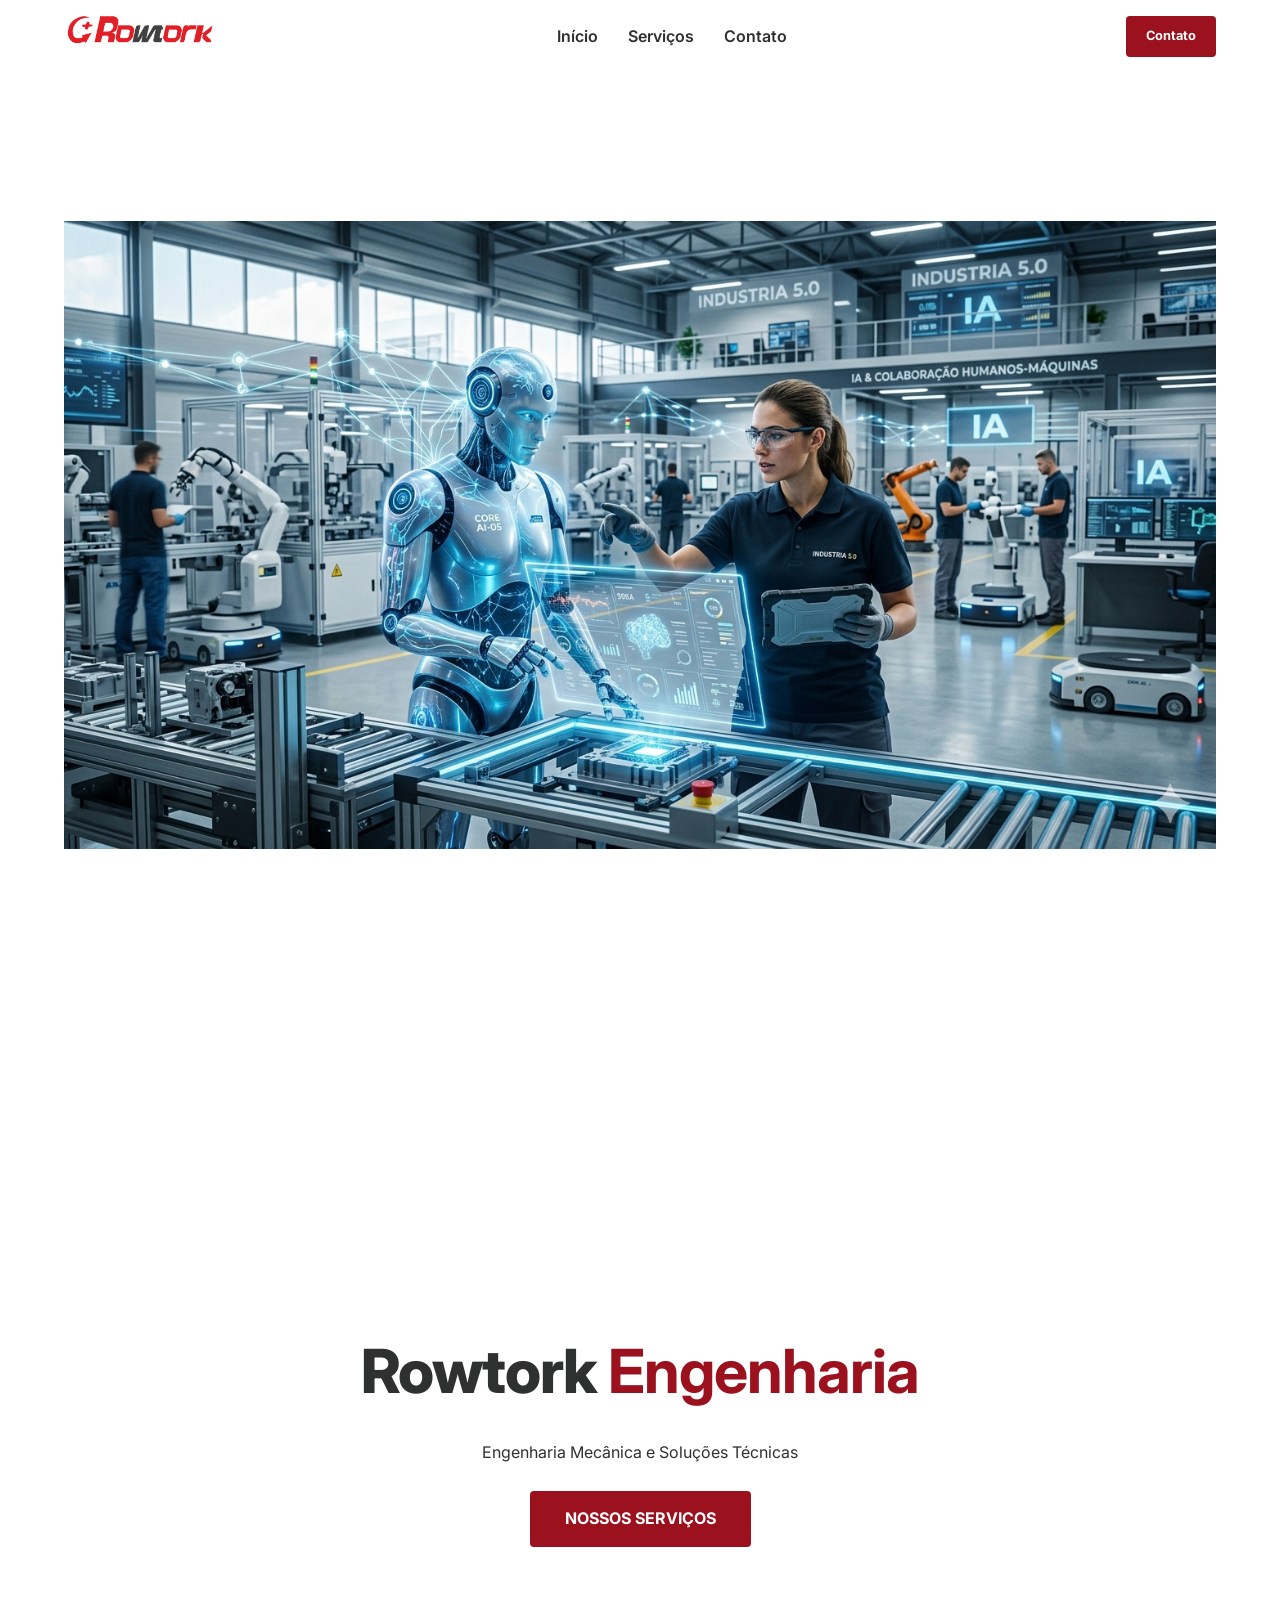
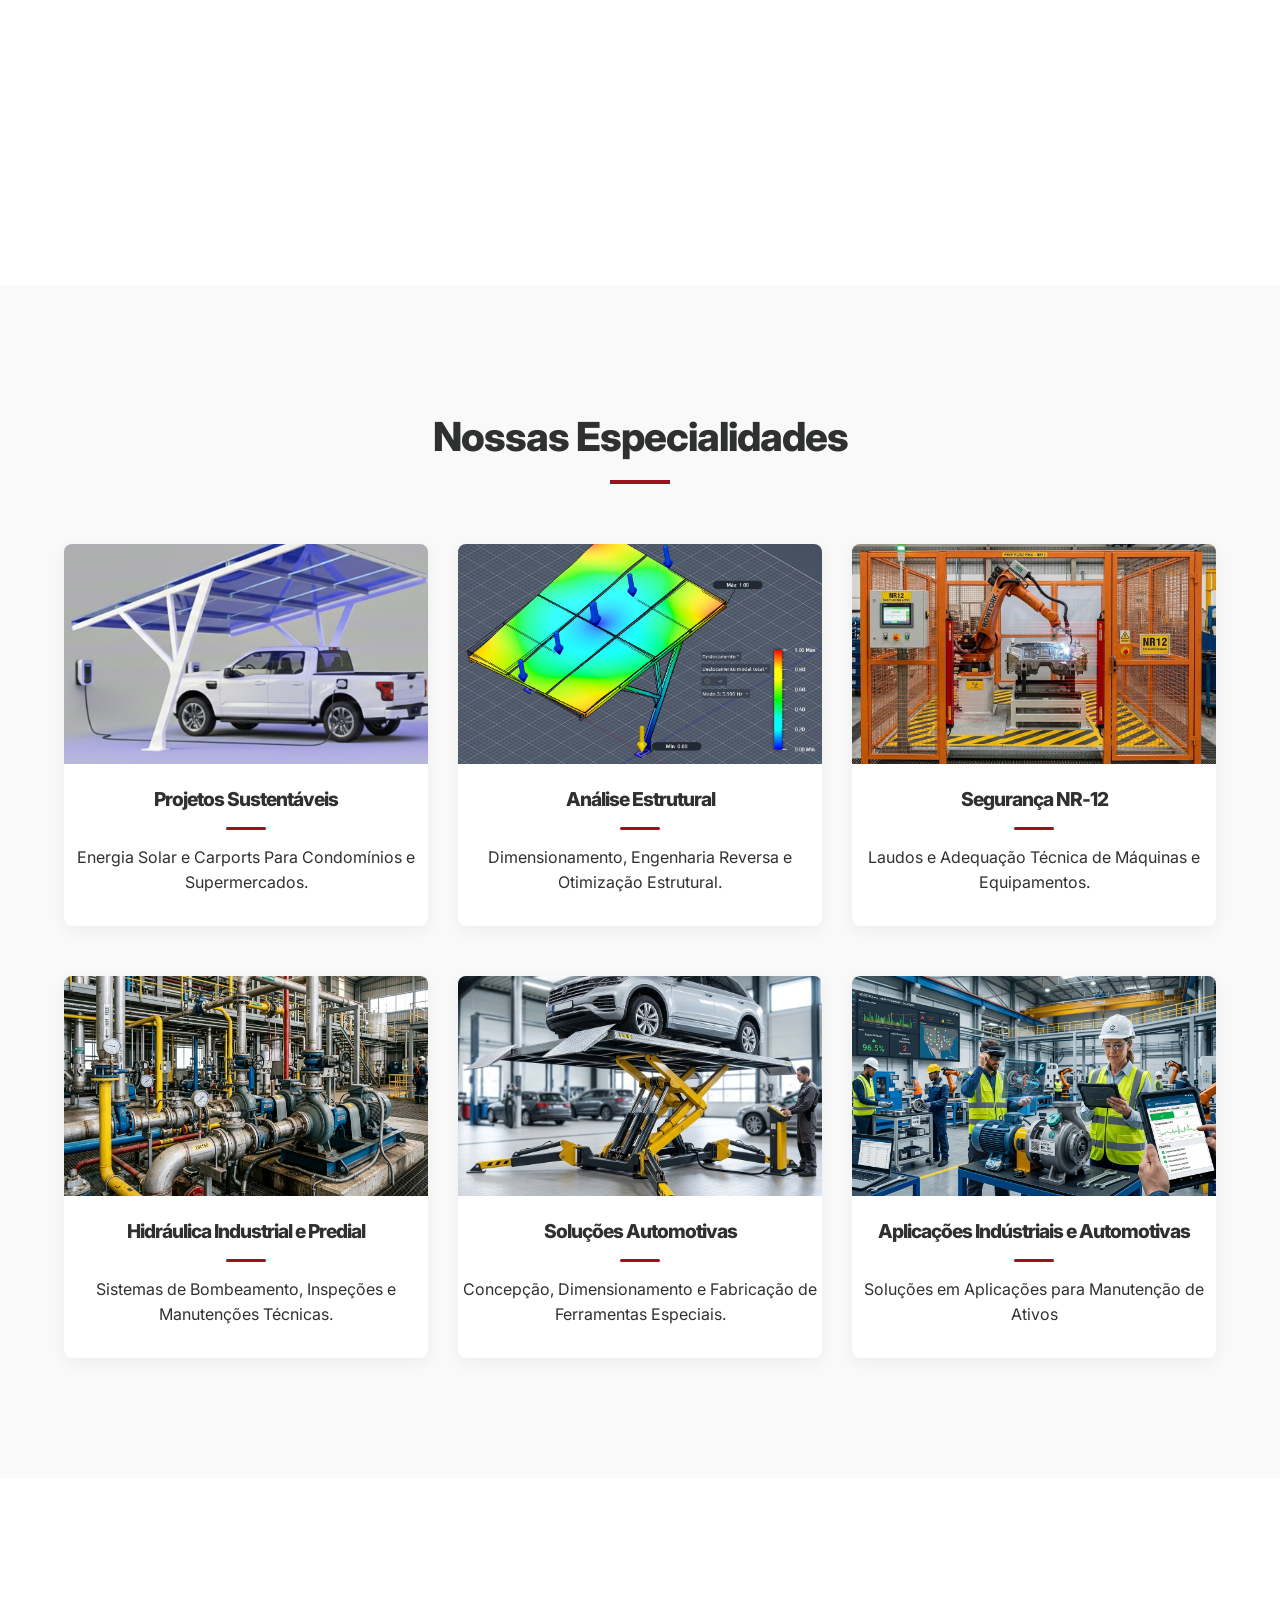
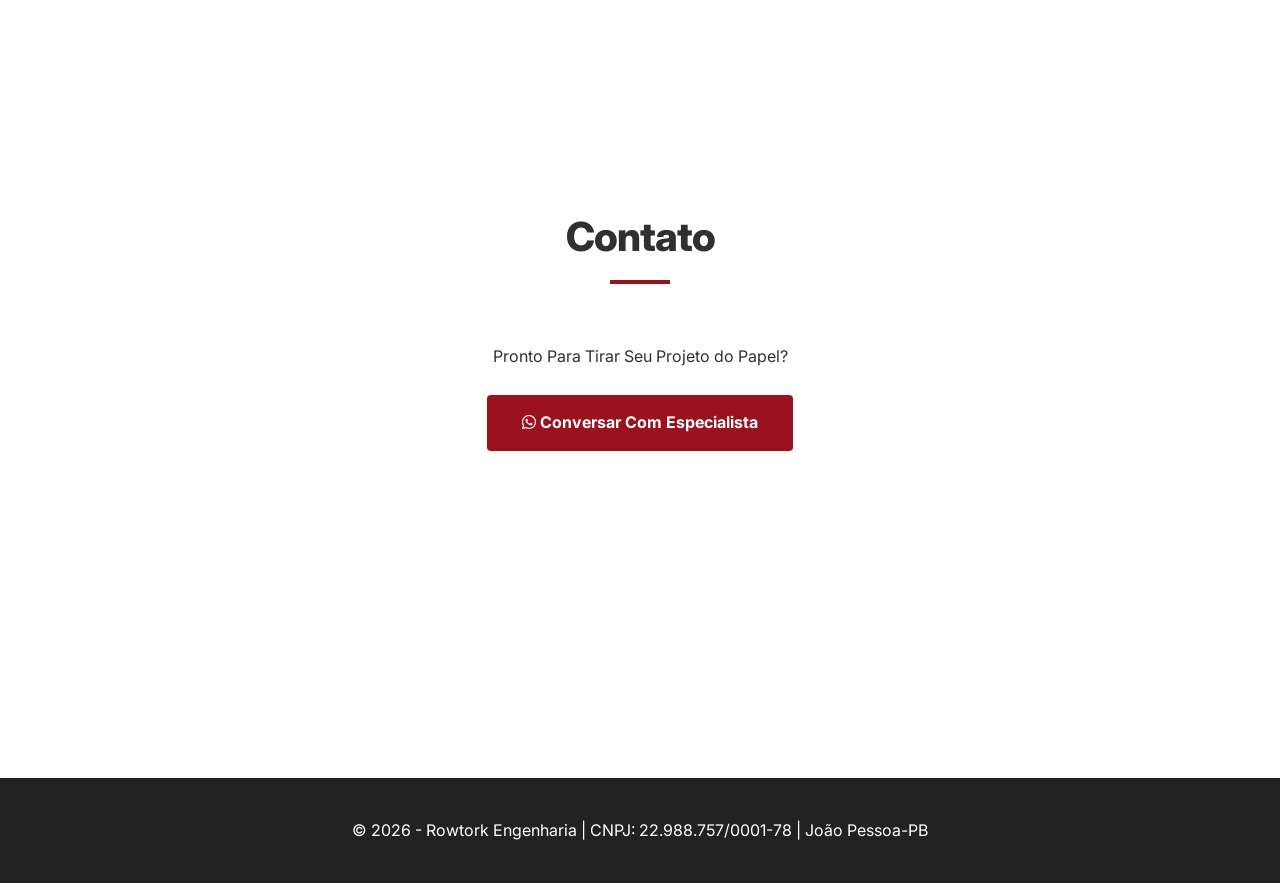
==== index.html @ f12822f6 "ajuste do hidraulica" ====
<!DOCTYPE html>
<html lang="pt-br">

<head>
    <meta charset="UTF-8">
    <meta name="viewport" content="width=device-width, initial-scale=1.0">

    <title>ROWTORK | Engenharia Mecânica em João Pessoa</title>
    <meta name="description"
        content="Consultoria e Projetos de Engenharia Mecânica em João Pessoa. Especialistas em NR-12, Sistemas Fotovoltaicos, Análise Estrutural e soluções automotivas.">

    <link rel="stylesheet" href="https://cdnjs.cloudflare.com/ajax/libs/font-awesome/6.5.1/css/all.min.css">
    <link rel="preconnect" href="https://fonts.googleapis.com">
    <link rel="preconnect" href="https://fonts.gstatic.com" crossorigin>
    <link href="https://fonts.googleapis.com/css2?family=Inter:wght@400;700;800&display=swap" rel="stylesheet">

    <link rel="stylesheet" href="css/style.css">
</head>

<body>

    <header>
        <nav id="navbar">
            <a href="#home">
                <img src="img/logo-rowtork.jpg" alt="Rowtork Engenharia" class="logo-img">
            </a>
            <ul class="nav-links">
                <li><a href="#home">Início</a></li>
                <li><a href="#servicos">Serviços</a></li>
                <li><a href="#contato">Contato</a></li>
            </ul>
            <a href="#contato" class="btn-principal" style="padding: 10px 20px; font-size: 0.8rem;">Contato</a>
        </nav>
    </header>

    <section class="banner-principal">
        <img src="img/banner-engenharia.jpg" alt="Equipe de Engenharia Mecânica Rowtork trabalhando em campo"
            class="banner-img">
    </section>

    <main>
        <section id="home" class="hero">
            <h1>Rowtork <b>Engenharia</b></h1>
            <p>Engenharia Mecânica e Soluções Técnicas</p>
            <br>
            <a href="#servicos" class="btn-principal">NOSSOS SERVIÇOS</a>
        </section>

        <section id="servicos">
            <div class="section-title">
                <h2>Nossas Especialidades</h2>
            </div>

            <div class="services-grid">
                <div class="servico-item">
                    <div class="servico-img-container">
                        <img src="img/Projetos-Foto-Voltaicos.jpg" alt="Projetos Fotovoltaicos" class="servico-thumb">
                    </div>
                    <h3>Projetos Sustentáveis</h3>
                    <p>Energia Solar e Carports Para Condomínios e Supermercados.</p>
                </div>

                <div class="servico-item">
                    <div class="servico-img-container">
                        <img src="img/analise-estrutural.jpg" alt="Análise Estrutural" class="servico-thumb">
                    </div>
                    <h3>Análise Estrutural</h3>
                    <p>Dimensionamento, Engenharia Reversa e Otimização Estrutural.</p>
                </div>

                <div class="servico-item">
                    <div class="servico-img-container">
                        <img src="img/NR12.jpg" alt="NR-12" class="servico-thumb">
                    </div>
                    <h3>Segurança NR-12</h3>
                    <p>Laudos e Adequação Técnica de Máquinas e Equipamentos.</p>
                </div>

                <div class="servico-item">
                    <div class="servico-img-container">
                        <img src="img/Hidraulica.jpg" alt="Hidráulica" class="servico-thumb">
                    </div>
                    <h3>Hidráulica Industrial e Predial</h3>
                    <p>Sistemas de Bombeamento, Inspeções e Manutenções Técnicas.</p>
                </div>

                <div class="servico-item">
                    <div class="servico-img-container">
                        <img src="img/Solucoes-automotivas.jpg" alt="Soluções Automotivas" class="servico-thumb">
                    </div>
                    <h3>Soluções Automotivas</h3>
                    <p>Concepção, Dimensionamento e Fabricação de Ferramentas Especiais.</p>
                </div>

                <div class="servico-item">
                    <div class="servico-img-container">
                        <img src="img/aplicacoes.png" alt="Aplicações Industriais e Automotivas" class="servico-thumb">
                    </div>
                    <h3>Aplicações Indústriais e Automotivas</h3>
                    <p>Soluções em Aplicações para Manutenção de Ativos</p>
                </div>
            </div>
        </section>

        <section id="contato">
            <div class="section-title">
                <h2>Contato</h2>
            </div>
            <p>Pronto Para Tirar Seu Projeto do Papel?</p>
            <br>
            <a href="https://wa.me/5583999385040" target="_blank" class="btn-principal" id="btn-whatsapp">
                <i class="fab fa-whatsapp"></i> Conversar Com Especialista
            </a>
            <p id="msg-redirecionando"
                style="display: none; margin-top: 15px; color: var(--vermelho-rubro); font-weight: 600;">
                <i class="fas fa-spinner fa-spin"></i> Conectando ao suporte técnico da Rowtork...
            </p>
        </section>
    </main>

    <footer style="padding: 40px; text-align: center; background: #222; color: #fff;">
        <p>&copy; 2026 - Rowtork Engenharia | CNPJ: 22.988.757/0001-78 | João Pessoa-PB</p>
    </footer>

    <script src="js/script.js"></script>

</body>

</html>
---- css/style.css ----
/* ============================================================
   ROWTORK ENGENHARIA - DESIGN SYSTEM & ESTRUTURA
   ============================================================ */

:root {
    --branco: #FFFFFF;
    --cinza-chumbo: #2F3131;
    /* Texto principal */
    --vermelho-rubro: #9B111E;
    /* Marca e Destaques */
    --cinza-claro: #F9F9F9;
    /* Fundos secundários */
    --transicao: 0.3s ease;
    /* Transição padrão */
    --transicao-premium: transform 0.8s cubic-bezier(0.2, 1, 0.3, 1);
}

/* ============================================================
   RESET E CONFIGURAÇÕES GERAIS
   ============================================================ */
* {
    margin: 0;
    padding: 0;
    box-sizing: border-box;
    font-family: 'Inter', sans-serif;
}

html {
    scroll-behavior: smooth;
    overflow-x: hidden;
}

body {
    background-color: var(--branco);
    color: var(--cinza-chumbo);
    line-height: 1.6;
}

h1,
h2,
h3 {
    font-weight: 800;
    letter-spacing: -1px;
}

/* ============================================================
   NAVEGAÇÃO (HEADER)
   ============================================================ */
header {
    background-color: var(--branco);
    padding: 10px 5%;
    position: fixed;
    width: 100%;
    top: 0;
    left: 0;
    z-index: 1000;
    box-shadow: 0 2px 10px rgba(0, 0, 0, 0.1);
}

#navbar {
    display: flex;
    justify-content: space-between;
    align-items: center;
    max-width: 1200px;
    margin: 0 auto;
}

.logo-img {
    height: 45px;
    width: auto;
    animation: fadeIn 2.5s ease;
}

.nav-links {
    list-style: none;
    display: flex;
    gap: 30px;
}

.nav-links a {
    text-decoration: none;
    color: var(--cinza-chumbo);
    font-weight: 600;
    transition: var(--transicao);
}

.nav-links a:hover {
    color: var(--vermelho-rubro);
}

/* ============================================================
   BANNER PRINCIPAL & HERO
   ============================================================ */
.banner-principal {
    width: 100%;
    margin-top: 85px;
    display: flex;
    overflow: hidden;
    /* No mobile, forçamos uma altura fixa para preencher a tela */
    height: 350px;
}

.banner-img {
    width: 100%;
    height: 100%;
    display: block;
    /* O 'cover' faz a imagem preencher tudo, cortando as sobras */
    object-fit: cover;
    /* Ajusta o foco para o centro da imagem */
    object-position: center;
}

/* Ajuste para telas maiores (Desktop) */
@media (min-width: 1024px) {
    .banner-principal {
        height: auto;
        /* No PC ela volta ao normal */
    }
}

section {
    padding: 120px 5%;
    min-height: 100vh;
    display: flex;
    flex-direction: column;
    justify-content: center;
    align-items: center;
    scroll-margin-top: 80px;
}

.hero {
    text-align: center;
    background: linear-gradient(rgba(255, 255, 255, 0.8), rgba(255, 255, 255, 0.8)), url('../img/fundo-tecnico.jpg');
    background-size: cover;
    background-position: center;
}

.hero h1 {
    font-size: 3.8rem;
    margin-bottom: 20px;
}

.hero h1 b {
    color: var(--vermelho-rubro);
}

/* ============================================================
   SEÇÃO DE SERVIÇOS & CARDS
   ============================================================ */
#servicos {
    background-color: var(--cinza-claro);
}

.section-title {
    text-align: center;
    margin-bottom: 60px;
}

.section-title h2 {
    font-size: 2.5rem;
    position: relative;
    padding-bottom: 15px;
}

.section-title h2::after {
    content: '';
    position: absolute;
    bottom: 0;
    left: 50%;
    transform: translateX(-50%);
    width: 60px;
    height: 4px;
    background-color: var(--vermelho-rubro);
}

.services-grid {
    display: grid;
    grid-template-columns: repeat(3, 1fr);
    gap: 50px 30px;
    max-width: 1200px;
    width: 100%;
}

/* Card de Serviço */
.servico-item {
    background: var(--branco);
    padding-bottom: 30px;
    border-radius: 8px;
    overflow: hidden;
    display: flex;
    flex-direction: column;
    align-items: center;
    text-align: center;
    box-shadow: 0 4px 15px rgba(0, 0, 0, 0.05);
    transition: var(--transicao);
}

.servico-item:hover {
    transform: translateY(-10px);
}

/* Container da Imagem com Zoom */
.servico-img-container {
    width: 100%;
    height: 220px;
    overflow: hidden;
    /* Corta o excesso do zoom */
    margin-bottom: 20px;
    background-color: #eee;
}

.servico-thumb {
    width: 100%;
    height: 100%;
    object-fit: cover;
    display: block;
    transition: var(--transicao-premium);
}

/* Dispara o Zoom ao passar o mouse no CARD */
.servico-item:hover .servico-thumb {
    transform: scale(1.1);
}

.servico-item h3 {
    font-size: 1.2rem;
    margin-bottom: 15px;
    padding: 0 15px 15px;
    position: relative;
}

.servico-item h3::after {
    content: '';
    position: absolute;
    bottom: 0;
    left: 50%;
    transform: translateX(-50%);
    width: 40px;
    height: 3px;
    background-color: var(--vermelho-rubro);
    border-radius: 2px;
}

/* ============================================================
   COMPONENTES & BOTÕES
   ============================================================ */
.btn-principal {
    background-color: var(--vermelho-rubro);
    color: white;
    padding: 15px 35px;
    text-decoration: none;
    font-weight: bold;
    border-radius: 4px;
    transition: var(--transicao);
    display: inline-block;
}

.btn-principal:hover {
    background-color: #7a0d17;
    box-shadow: 0 5px 15px rgba(155, 17, 30, 0.3);
}

/* ============================================================
   ANIMAÇÕES & RESPONSIVIDADE
   ============================================================ */
@keyframes fadeIn {
    from {
        opacity: 0;
    }

    to {
        opacity: 1;
    }
}

@media (max-width: 992px) {
    .services-grid {
        grid-template-columns: repeat(2, 1fr);
    }

    .hero h1 {
        font-size: 3rem;
    }
}

@media (max-width: 768px) {
    .nav-links {
        display: none;
    }

    .banner-principal {
        margin-top: 10px;
    }
}

@media (max-width: 600px) {
    .services-grid {
        grid-template-columns: 1fr;
    }

    .hero h1 {
        font-size: 2.2rem;
    }
}
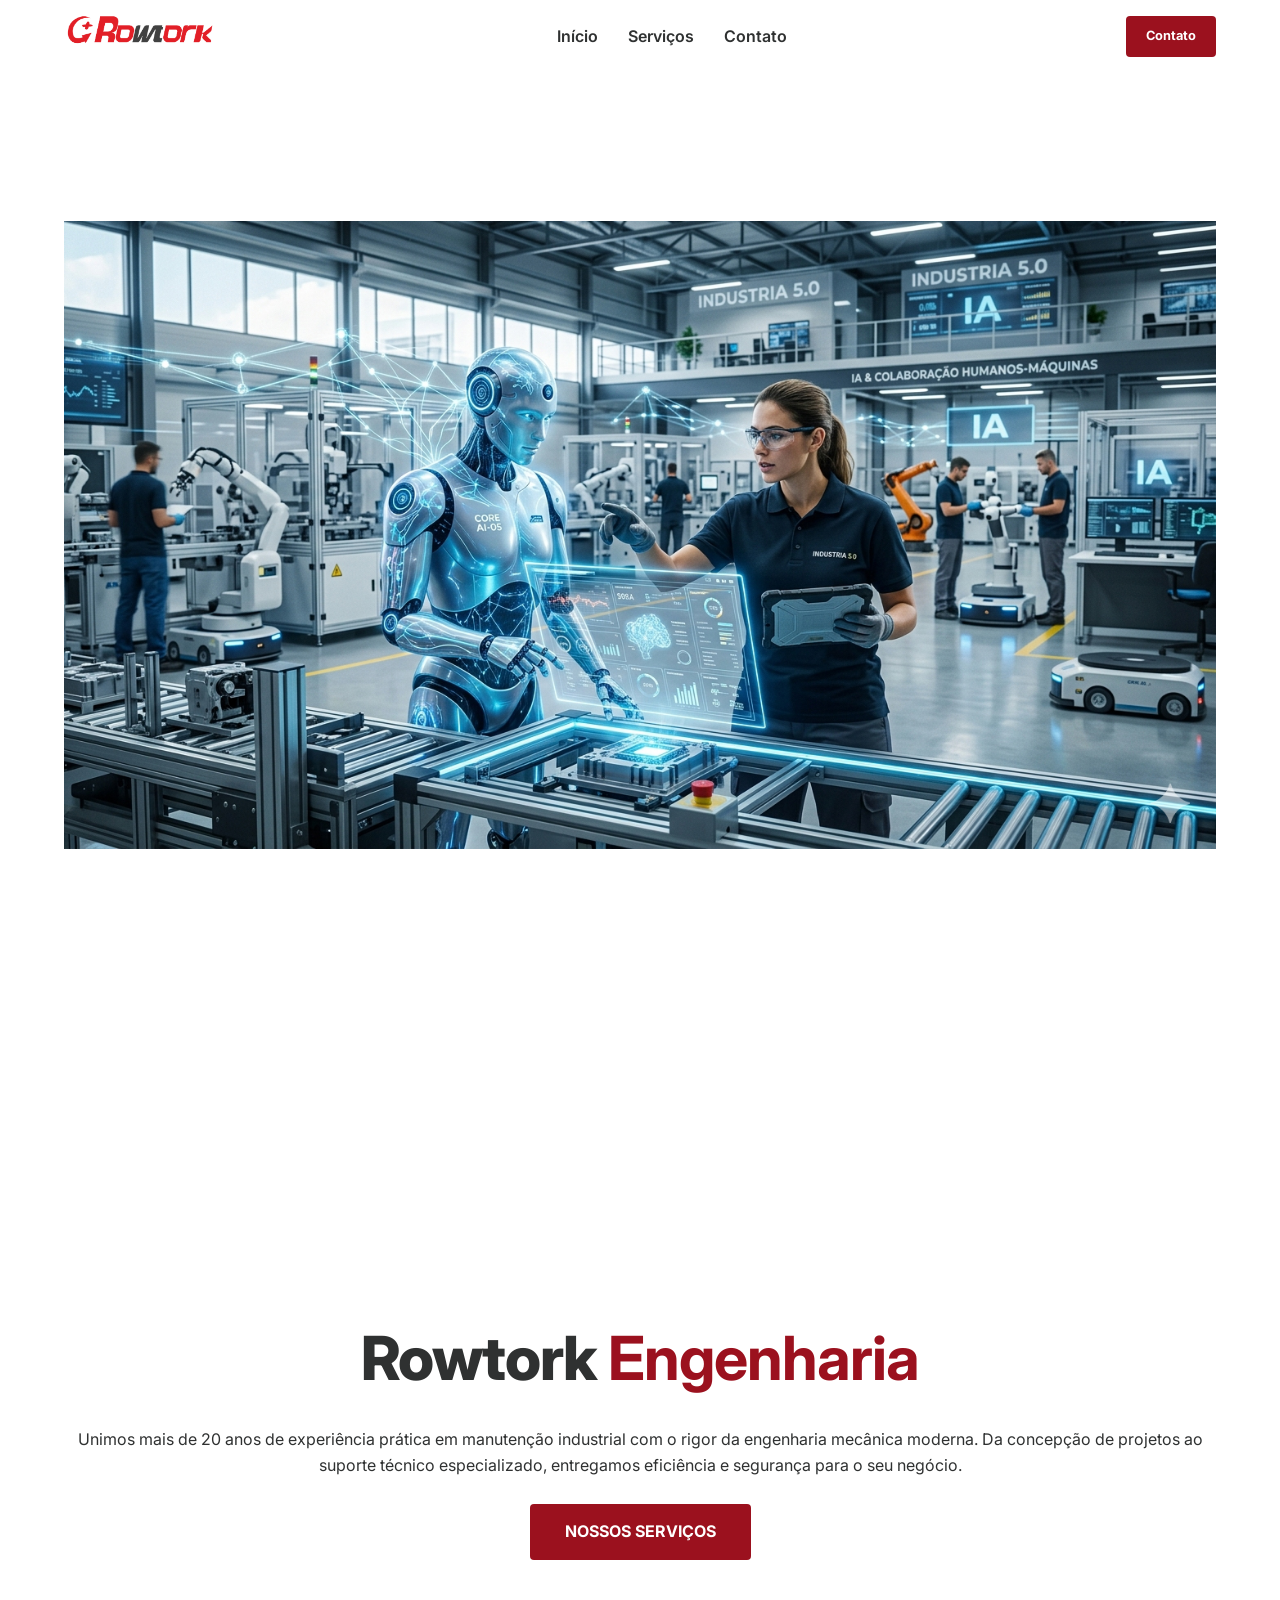
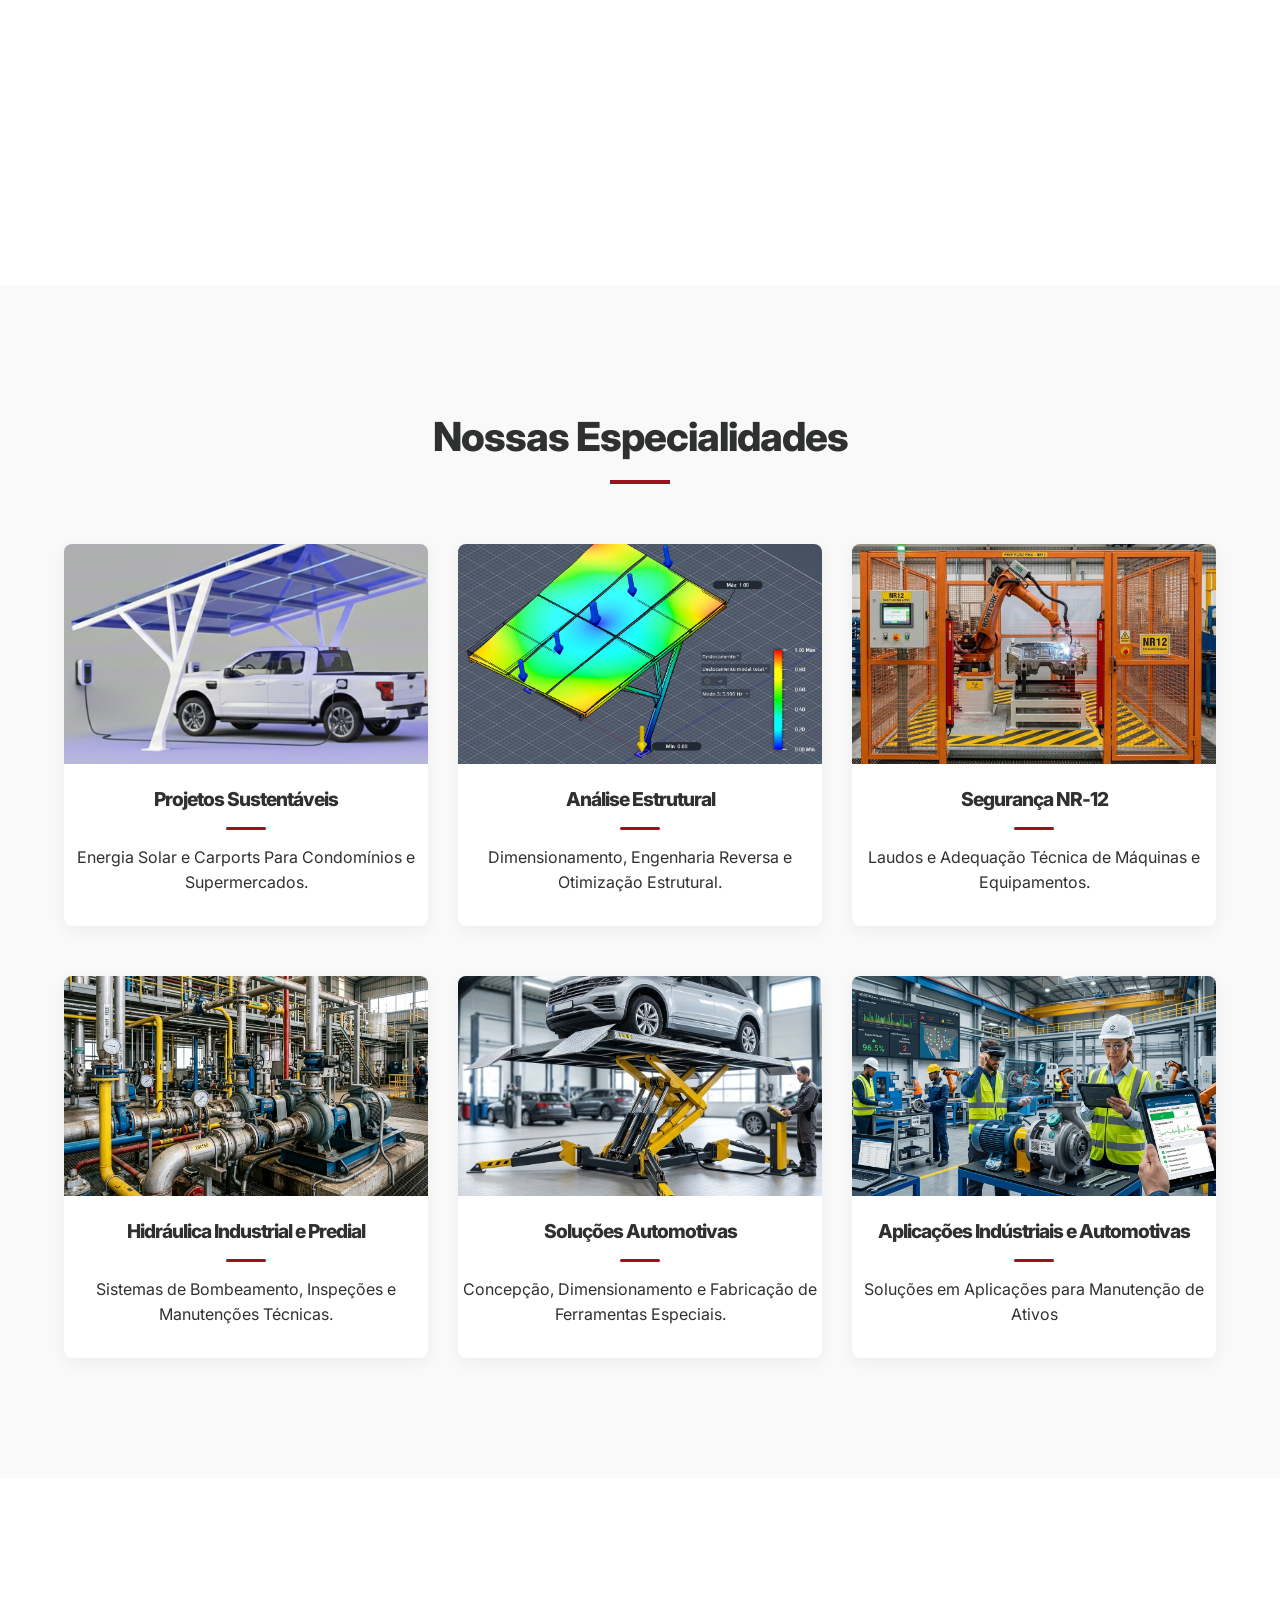
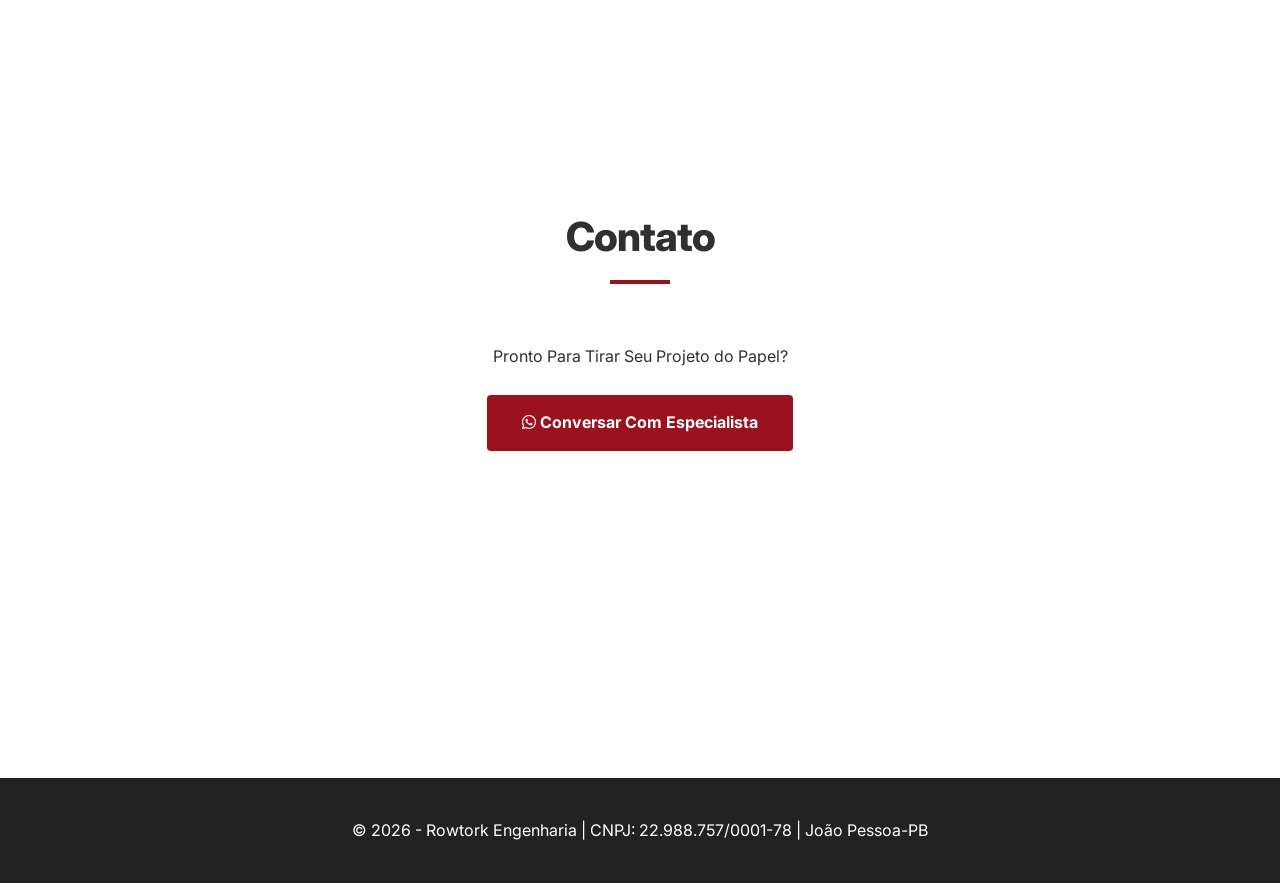
==== commit fd82dc43: "atulizaçao da descriçao" ====
--- a/index.html
+++ b/index.html
@@ -41,7 +41,9 @@
     <main>
         <section id="home" class="hero">
             <h1>Rowtork <b>Engenharia</b></h1>
-            <p>Engenharia Mecânica e Soluções Técnicas</p>
+            <p>Unimos mais de 20 anos de experiência prática em manutenção industrial com o rigor da engenharia mecânica
+                moderna. Da concepção de projetos ao suporte técnico especializado, entregamos eficiência e segurança
+                para o seu negócio.</p>
             <br>
             <a href="#servicos" class="btn-principal">NOSSOS SERVIÇOS</a>
         </section>
@@ -113,7 +115,7 @@
             </a>
             <p id="msg-redirecionando"
                 style="display: none; margin-top: 15px; color: var(--vermelho-rubro); font-weight: 600;">
-                <i class="fas fa-spinner fa-spin"></i> Conectando ao suporte técnico da Rowtork...
+                <i class="fas fa-spinner fa-spin"></i> Conectando a um Especialista...
             </p>
         </section>
     </main>
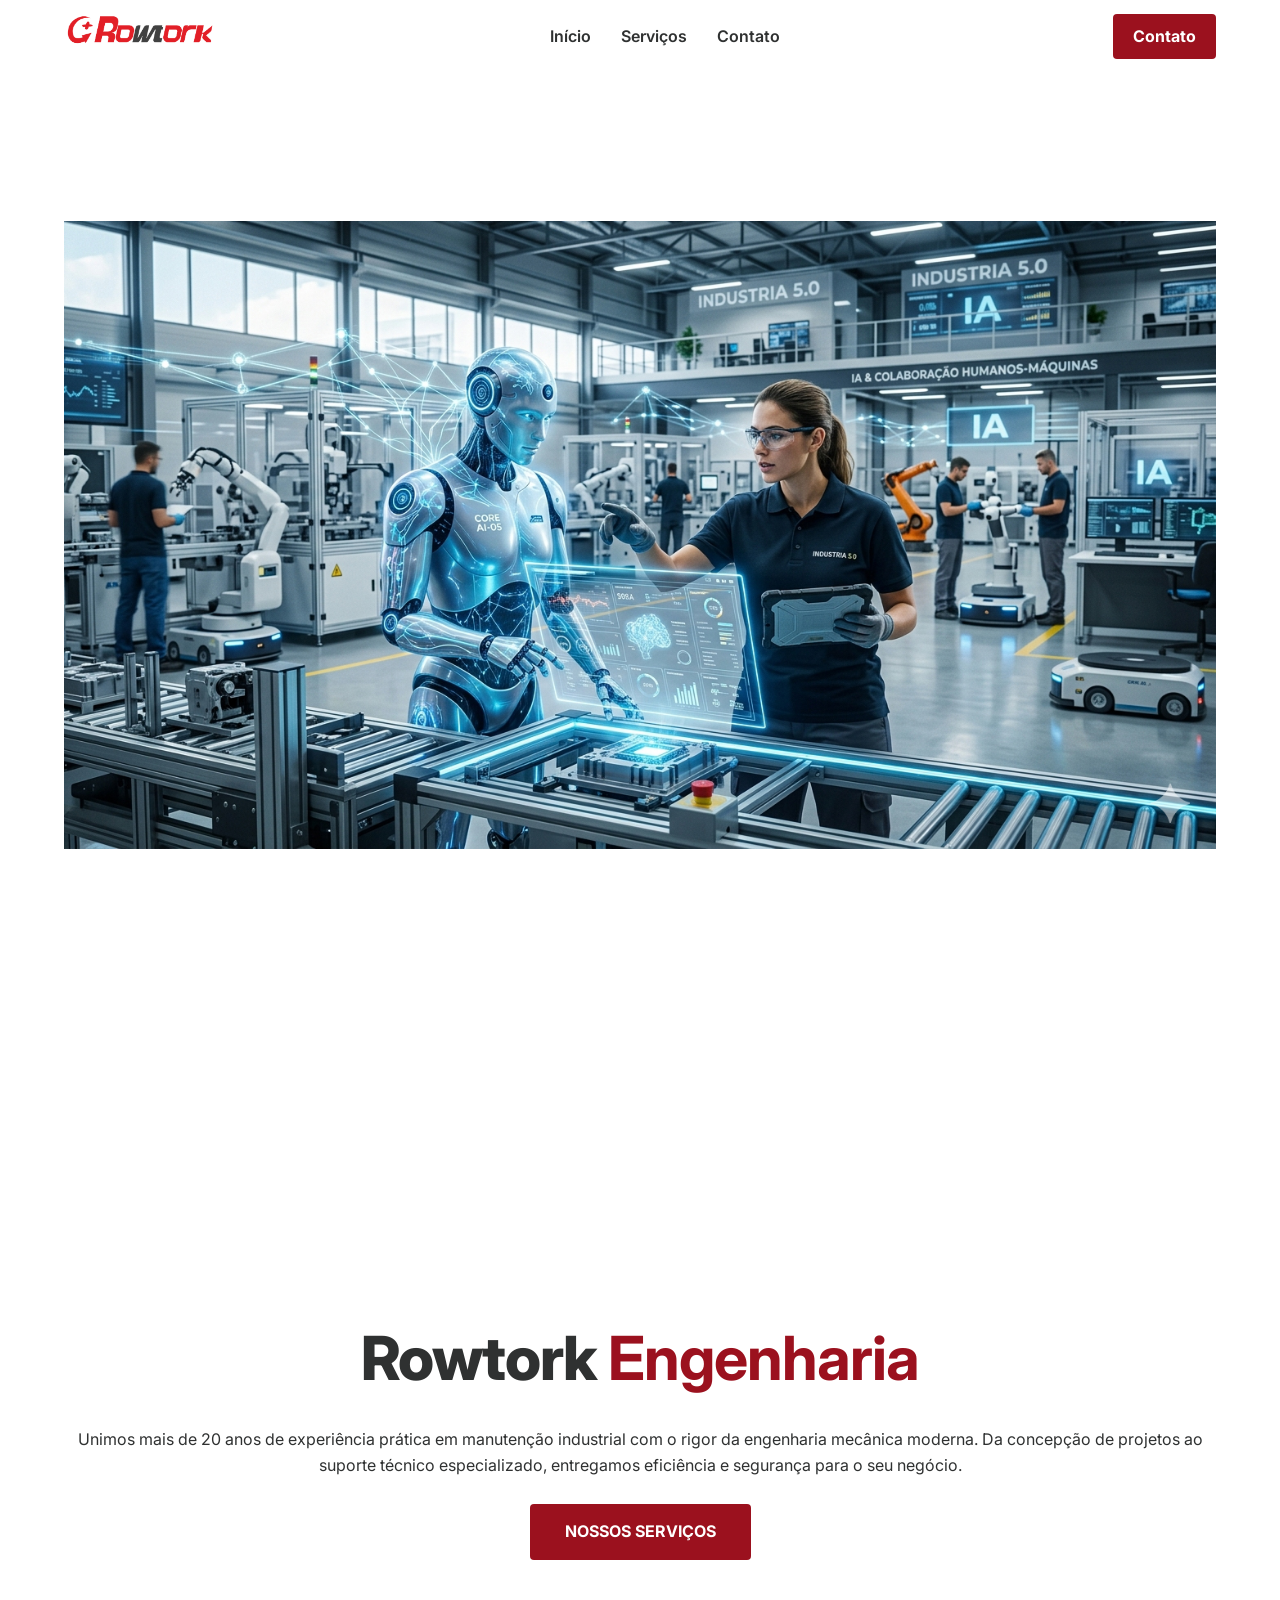
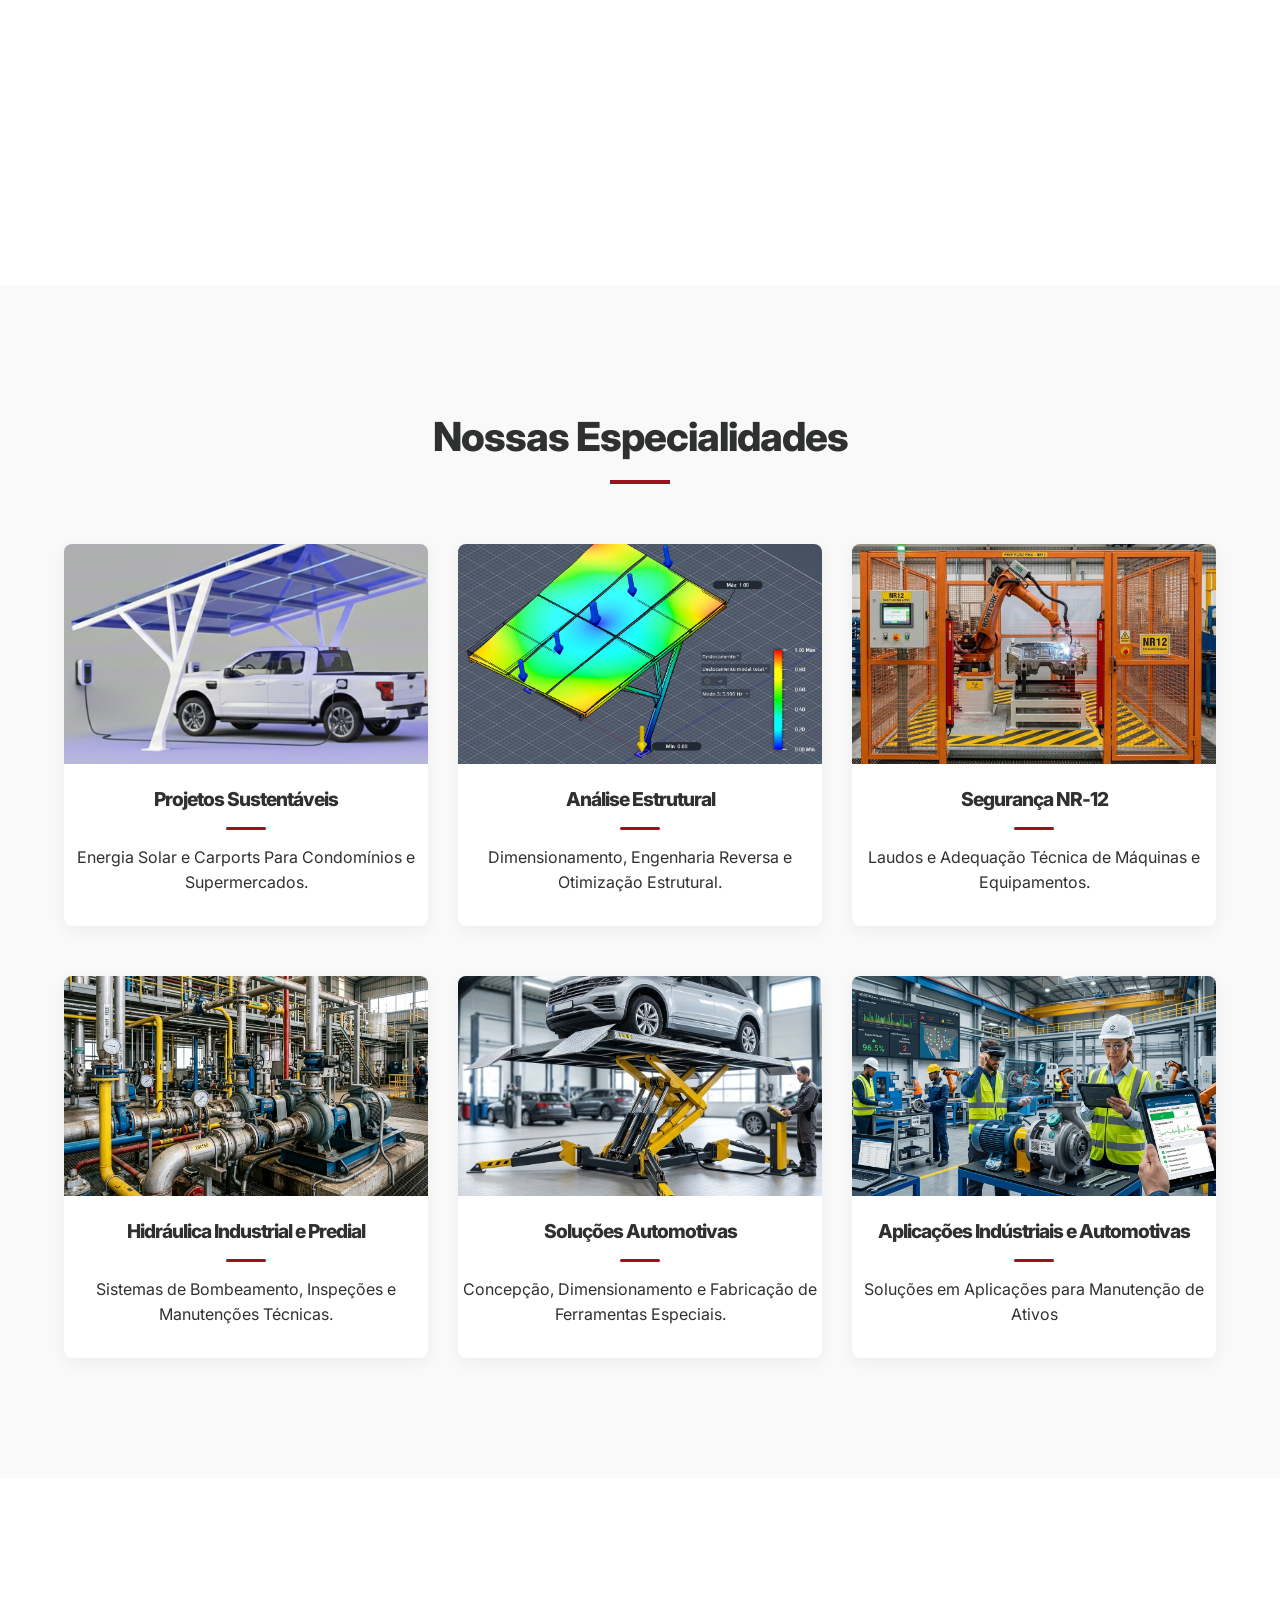
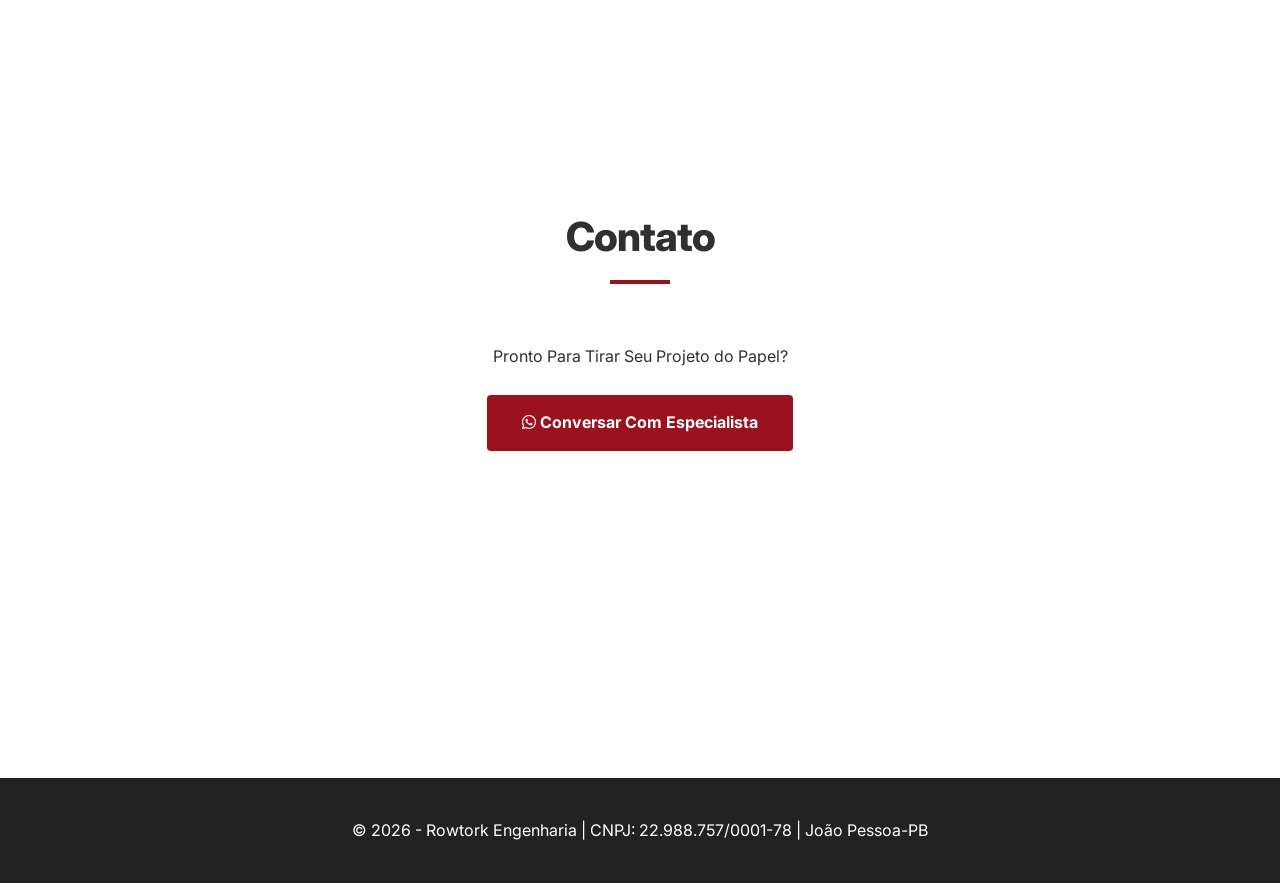
==== commit 2602ac55: "definiçao da Home" ====
--- a/index.html
+++ b/index.html
@@ -5,7 +5,7 @@
     <meta charset="UTF-8">
     <meta name="viewport" content="width=device-width, initial-scale=1.0">
 
-    <title>ROWTORK | Engenharia Mecânica em João Pessoa</title>
+    <title>ROWTORK | Engenharia Mecânica</title>
     <meta name="description"
         content="Consultoria e Projetos de Engenharia Mecânica em João Pessoa. Especialistas em NR-12, Sistemas Fotovoltaicos, Análise Estrutural e soluções automotivas.">
 
@@ -29,17 +29,17 @@
                 <li><a href="#servicos">Serviços</a></li>
                 <li><a href="#contato">Contato</a></li>
             </ul>
-            <a href="#contato" class="btn-principal" style="padding: 10px 20px; font-size: 0.8rem;">Contato</a>
+            <a href="#contato" class="btn-principal" style="padding: 10px 20px; font-size: 1.0rem;">Contato</a>
         </nav>
     </header>
 
-    <section class="banner-principal">
+    <section id="home" class="banner-principal">
         <img src="img/banner-engenharia.jpg" alt="Equipe de Engenharia Mecânica Rowtork trabalhando em campo"
             class="banner-img">
     </section>
 
     <main>
-        <section id="home" class="hero">
+        <section class="hero">
             <h1>Rowtork <b>Engenharia</b></h1>
             <p>Unimos mais de 20 anos de experiência prática em manutenção industrial com o rigor da engenharia mecânica
                 moderna. Da concepção de projetos ao suporte técnico especializado, entregamos eficiência e segurança
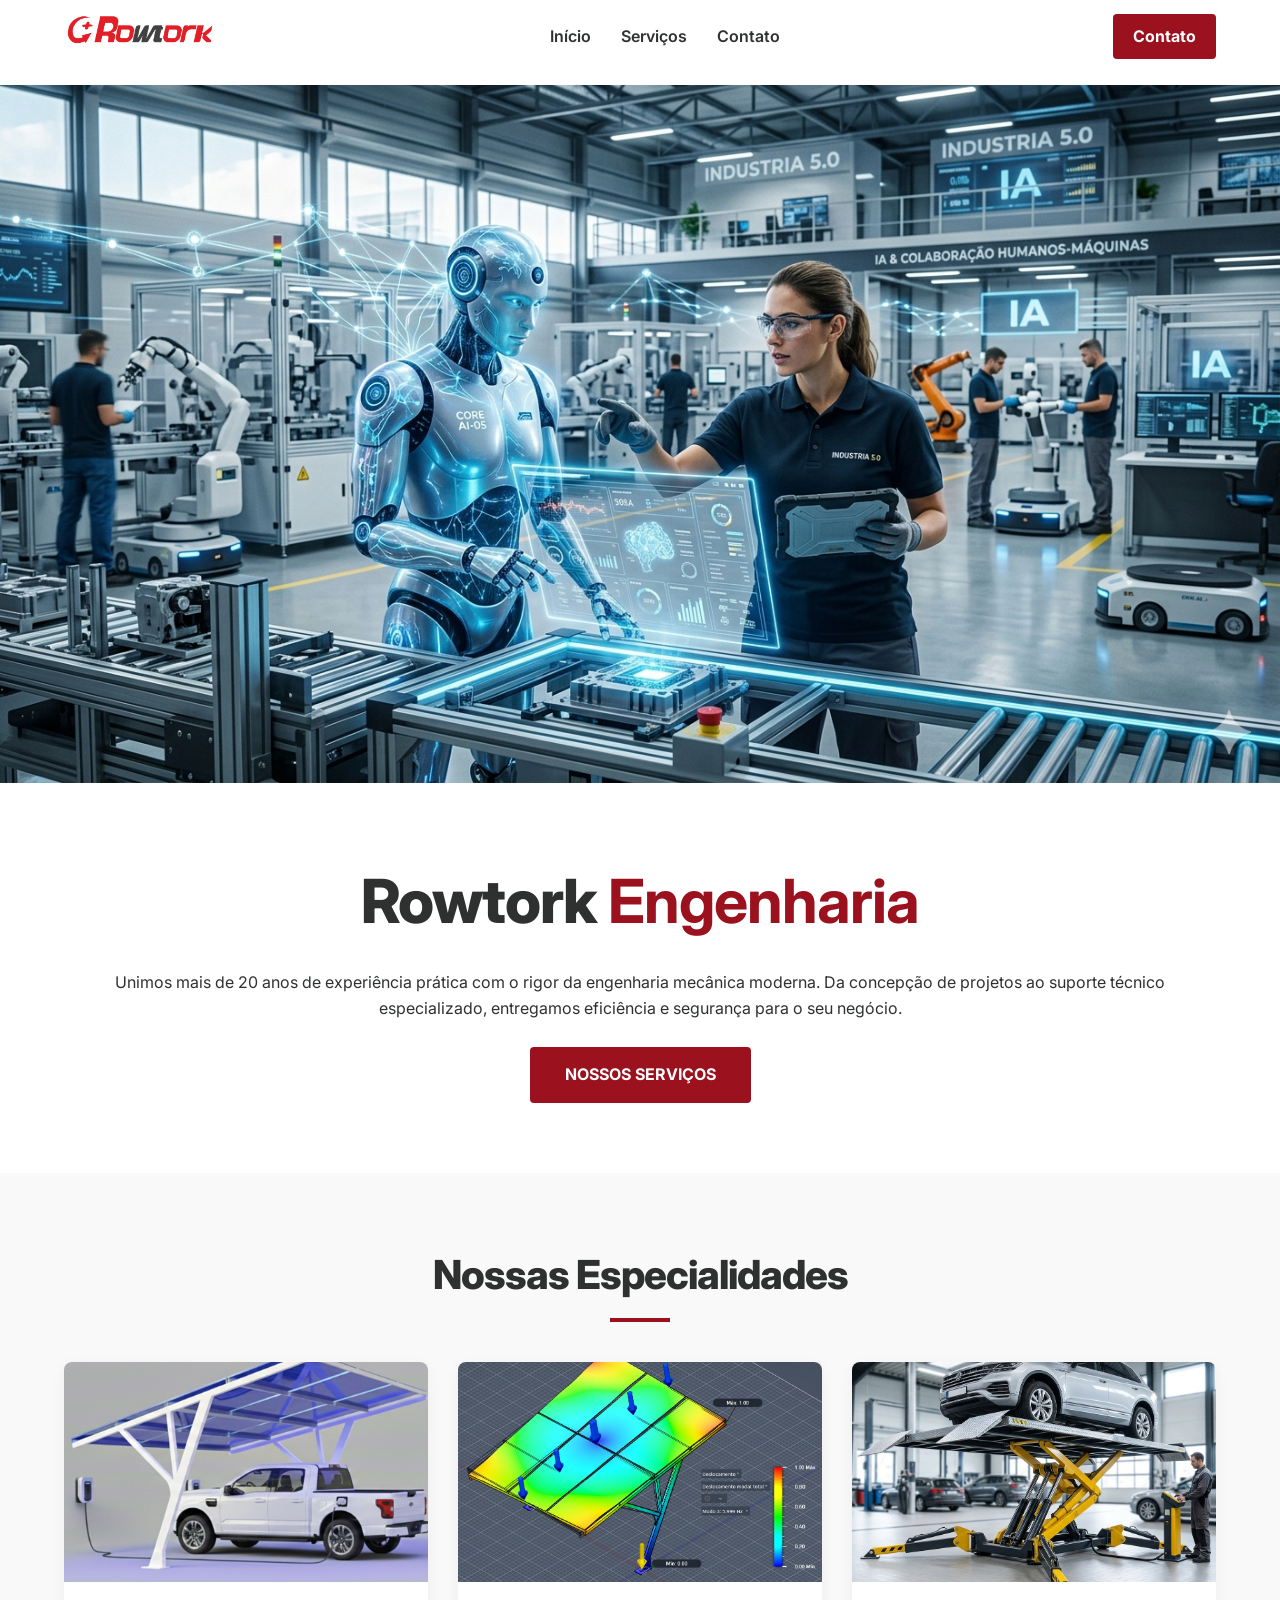
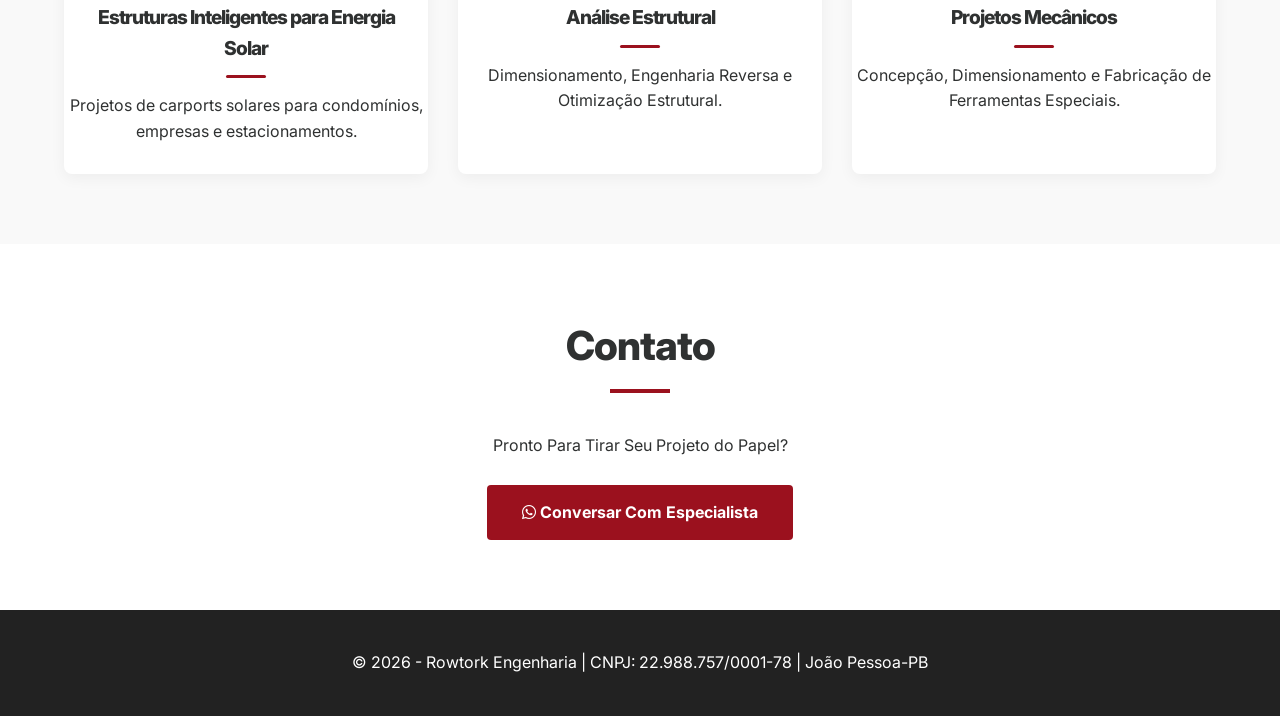
==== commit 34659ab9: "artualizaçao site, serviços" ====
--- a/index.html
+++ b/index.html
@@ -16,6 +16,16 @@
 
     <link rel="stylesheet" href="css/style.css">
 </head>
+
+<!-- Google tag (gtag.js) -->
+<script async src="https://www.googletagmanager.com/gtag/js?id=G-T5CF7HB6W2"></script>
+<script>
+    window.dataLayer = window.dataLayer || [];
+    function gtag() { dataLayer.push(arguments); }
+    gtag('js', new Date());
+
+    gtag('config', 'G-T5CF7HB6W2');
+</script>
 
 <body>
 
@@ -41,7 +51,7 @@
     <main>
         <section class="hero">
             <h1>Rowtork <b>Engenharia</b></h1>
-            <p>Unimos mais de 20 anos de experiência prática em manutenção industrial com o rigor da engenharia mecânica
+            <p>Unimos mais de 20 anos de experiência prática com o rigor da engenharia mecânica
                 moderna. Da concepção de projetos ao suporte técnico especializado, entregamos eficiência e segurança
                 para o seu negócio.</p>
             <br>
@@ -58,8 +68,9 @@
                     <div class="servico-img-container">
                         <img src="img/Projetos-Foto-Voltaicos.jpg" alt="Projetos Fotovoltaicos" class="servico-thumb">
                     </div>
-                    <h3>Projetos Sustentáveis</h3>
-                    <p>Energia Solar e Carports Para Condomínios e Supermercados.</p>
+                    <h3>Estruturas Inteligentes para Energia Solar</h3>
+                    <p>Projetos de carports solares para
+                        condomínios, empresas e estacionamentos.</p>
                 </div>
 
                 <div class="servico-item">
@@ -70,37 +81,37 @@
                     <p>Dimensionamento, Engenharia Reversa e Otimização Estrutural.</p>
                 </div>
 
-                <div class="servico-item">
+                <!--div class="servico-item">
                     <div class="servico-img-container">
                         <img src="img/NR12.jpg" alt="NR-12" class="servico-thumb">
                     </div>
                     <h3>Segurança NR-12</h3>
                     <p>Laudos e Adequação Técnica de Máquinas e Equipamentos.</p>
-                </div>
+                </div-->
 
-                <div class="servico-item">
+                <!--div class="servico-item">
                     <div class="servico-img-container">
                         <img src="img/Hidraulica.jpg" alt="Hidráulica" class="servico-thumb">
                     </div>
                     <h3>Hidráulica Industrial e Predial</h3>
                     <p>Sistemas de Bombeamento, Inspeções e Manutenções Técnicas.</p>
-                </div>
+                </div-->
 
                 <div class="servico-item">
                     <div class="servico-img-container">
-                        <img src="img/Solucoes-automotivas.jpg" alt="Soluções Automotivas" class="servico-thumb">
+                        <img src="img/Solucoes-automotivas.jpg" alt="Projetos Mecânicos" class="servico-thumb">
                     </div>
-                    <h3>Soluções Automotivas</h3>
+                    <h3>Projetos Mecânicos</h3>
                     <p>Concepção, Dimensionamento e Fabricação de Ferramentas Especiais.</p>
                 </div>
 
-                <div class="servico-item">
+                <!--div class="servico-item">
                     <div class="servico-img-container">
                         <img src="img/aplicacoes.png" alt="Aplicações Industriais e Automotivas" class="servico-thumb">
                     </div>
                     <h3>Aplicações Indústriais e Automotivas</h3>
                     <p>Soluções em Aplicações para Manutenção de Ativos</p>
-                </div>
+                </div-->
             </div>
         </section>
 
--- a/css/style.css
+++ b/css/style.css
@@ -119,13 +119,18 @@
 }
 
 section {
-    padding: 120px 5%;
-    min-height: 100vh;
+    padding: 70px 5%;
+    min-height: auto;
     display: flex;
     flex-direction: column;
     justify-content: center;
     align-items: center;
     scroll-margin-top: 80px;
+}
+
+.banner-principal {
+    padding: 0;
+    min-height: 0;
 }
 
 .hero {
@@ -153,7 +158,7 @@
 
 .section-title {
     text-align: center;
-    margin-bottom: 60px;
+    margin-bottom: 40px;
 }
 
 .section-title h2 {
@@ -294,11 +299,20 @@
 }
 
 @media (max-width: 600px) {
+    section {
+        padding: 45px 5%;
+    }
+
+    .section-title {
+        margin-bottom: 28px;
+    }
+
     .services-grid {
         grid-template-columns: 1fr;
+        gap: 28px;
     }
 
     .hero h1 {
         font-size: 2.2rem;
     }
-}+}
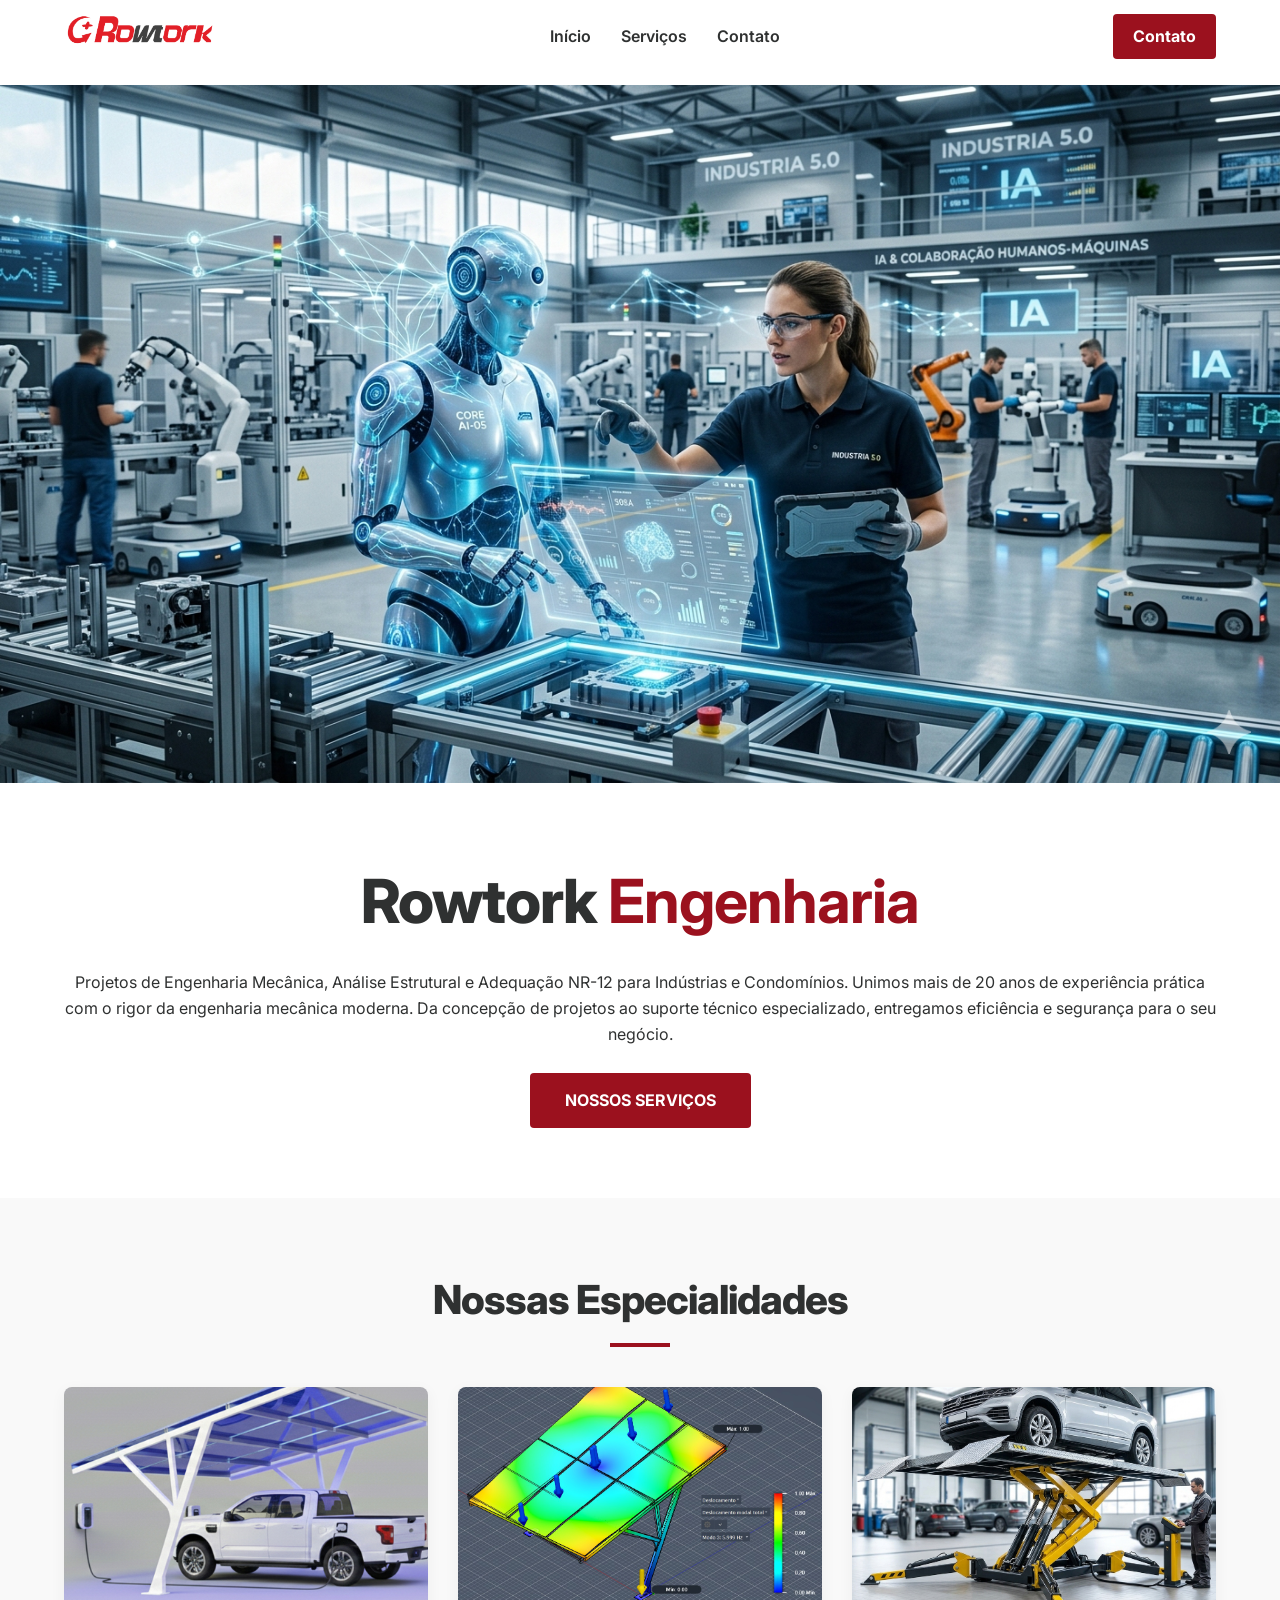
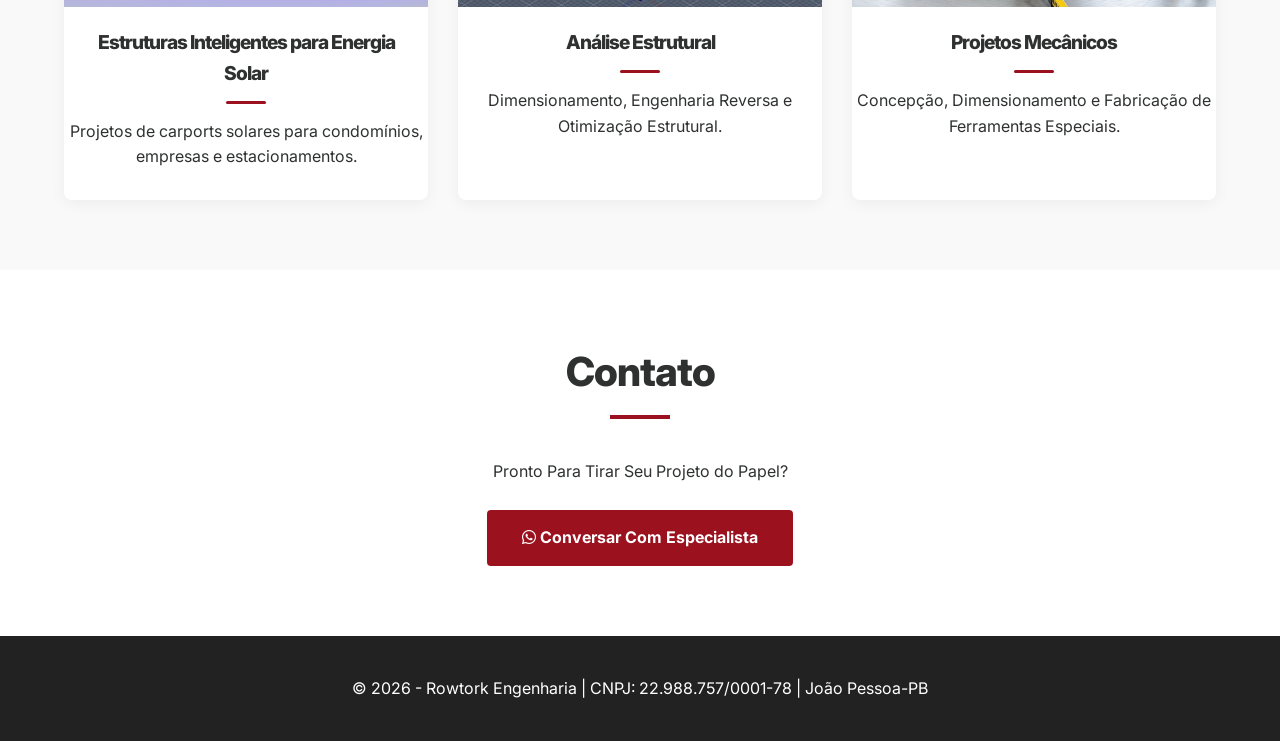
==== commit 9621a681: "atualizaçao" ====
--- a/index.html
+++ b/index.html
@@ -51,7 +51,8 @@
     <main>
         <section class="hero">
             <h1>Rowtork <b>Engenharia</b></h1>
-            <p>Unimos mais de 20 anos de experiência prática com o rigor da engenharia mecânica
+            <p>Projetos de Engenharia Mecânica, Análise Estrutural e Adequação NR-12 para Indústrias e Condomínios.
+                Unimos mais de 20 anos de experiência prática com o rigor da engenharia mecânica
                 moderna. Da concepção de projetos ao suporte técnico especializado, entregamos eficiência e segurança
                 para o seu negócio.</p>
             <br>
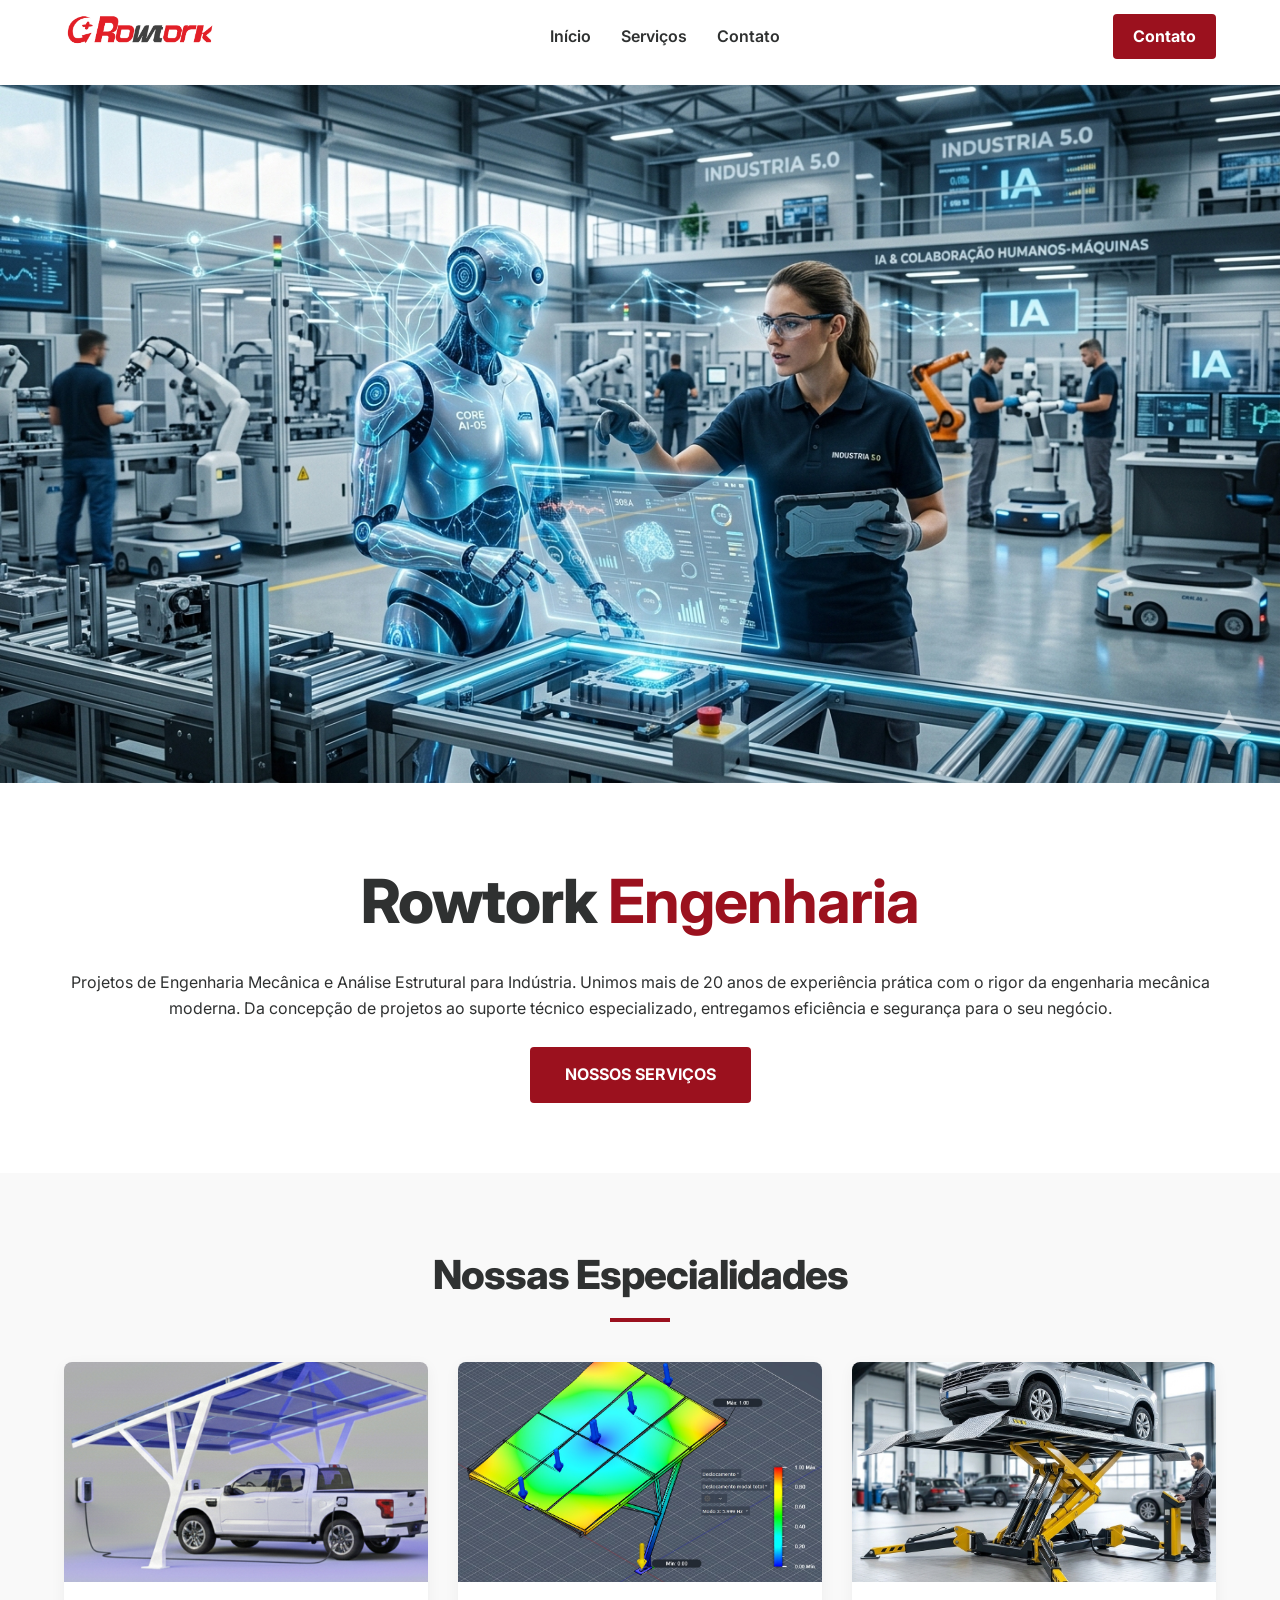
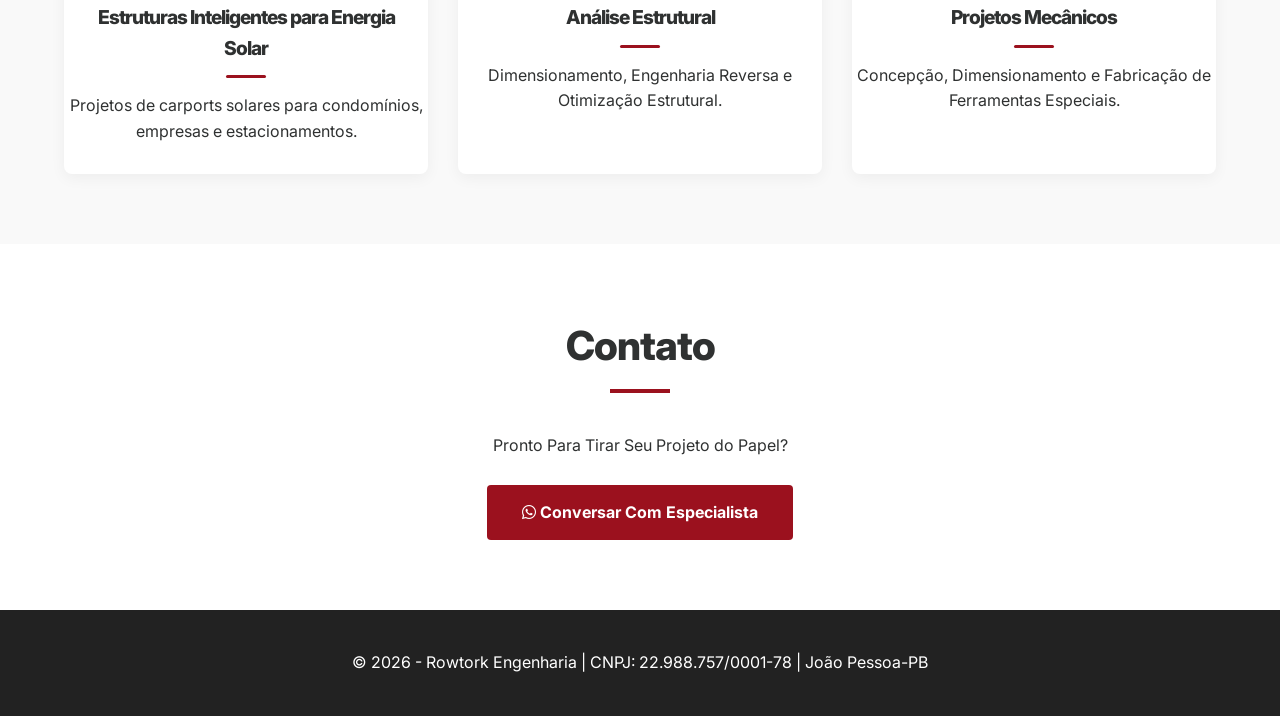
==== commit 670093d1: "atualizaçao" ====
--- a/index.html
+++ b/index.html
@@ -51,7 +51,7 @@
     <main>
         <section class="hero">
             <h1>Rowtork <b>Engenharia</b></h1>
-            <p>Projetos de Engenharia Mecânica, Análise Estrutural e Adequação NR-12 para Indústrias e Condomínios.
+            <p>Projetos de Engenharia Mecânica e Análise Estrutural para Indústria.
                 Unimos mais de 20 anos de experiência prática com o rigor da engenharia mecânica
                 moderna. Da concepção de projetos ao suporte técnico especializado, entregamos eficiência e segurança
                 para o seu negócio.</p>
